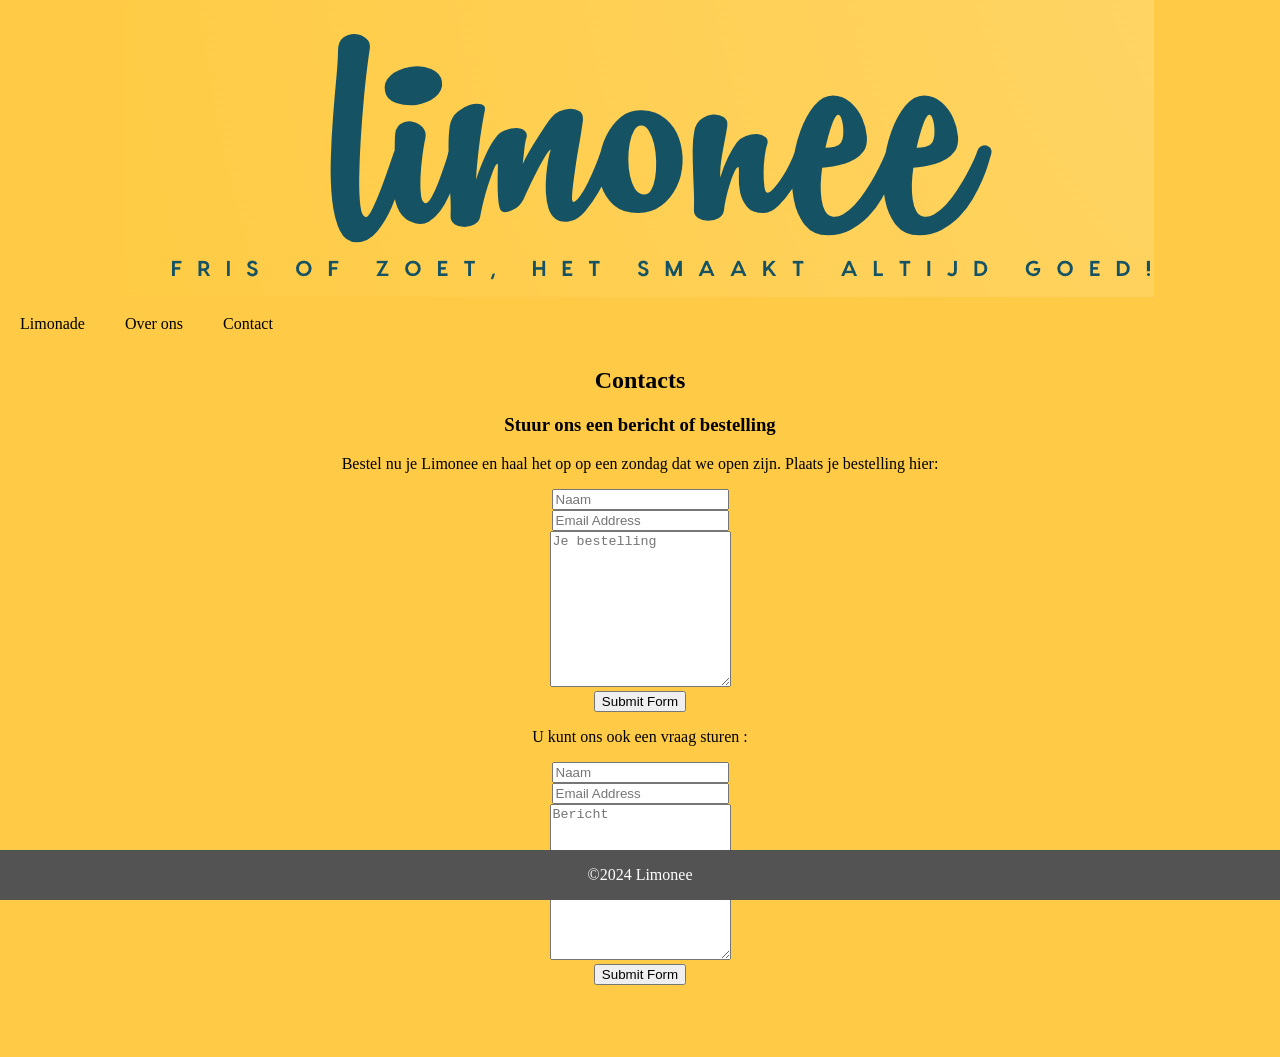
==== contact/index.html @ 34a2367e "Add files via upload" ====
<!DOCTYPE html>
<html>
    <head>
        <title>Limonee - contacts</title>
        <link rel="stylesheet" href="../styles.css">
        <meta charset="UTF-8">
        <meta name="description" content="Drink de beste Limonee!">
        <meta name="keywords" content="Limonade, limonee">
        <meta name="author" content="limonee">
        <meta name="viewport" content="width=device-width, initial-scale=1.0">
        <link rel="apple-touch-icon" sizes="180x180" href="/images/apple-touch-icon.png">
<link rel="icon" type="image/png" sizes="32x32" href="/images/favicon-32x32.png">
<link rel="icon" type="image/png" sizes="16x16" href="/image/favicon-16x16.png">
<link rel="manifest" href="/site.webmanifest">
    </head>
    <body>
        <div class="heading">
        <a href="/"><img src="../images/logo.png" alt="limonee" sizes="50"></a>
        <ul>
            <li><a href="/limonade/">Limonade</a></li>
            <li><a href="/about/">Over ons</a></li>
            <li><a href="/contact/">Contact</a></li>
        </ul>
        <h2>
            Contacts
        </h2>
        <h3>
            Stuur ons een bericht of bestelling
        </h3>
        <p>
            Bestel nu je Limonee en haal het op op een zondag dat we open zijn. Plaats je bestelling hier:
        </p>
        <div class="container">
            <form target="_blank" action="https://formsubmit.co/debendevanzelem@gmail.com" method="POST">
              <div class="form-group">
                <div class="form-row">
                  <div class="col">
                    <input type="text" name="name" class="form-control" placeholder="Naam" required>
                  </div>
                  <div class="col">
                    <input type="email" name="email" class="form-control" placeholder="Email Address" required>
                  </div>
                </div>
              </div>
              <div class="form-group">
                <textarea placeholder="Je bestelling" class="form-control" name="message" rows="10" required></textarea>
              </div>
              <button type="submit" class="btn btn-lg btn-dark btn-block">Submit Form</button>
            </form>
          </div>
        </div>
        <p>U kunt ons ook een vraag sturen : </p>
        <div class="container">
          <form target="_blank" action="https://formsubmit.co/debendevanzelem@gmail.com" method="POST">
            <div class="form-group">
              <div class="form-row">
                <div class="col">
                  <input type="text" name="name" class="form-control" placeholder="Naam" required>
                </div>
                <div class="col">
                  <input type="email" name="email" class="form-control" placeholder="Email Address" required>
                </div>
              </div>
            </div>
            <div class="form-group">
              <textarea placeholder="Bericht" class="form-control" name="message" rows="10" required></textarea>
            </div>
            <button type="submit" class="btn btn-lg btn-dark btn-block">Submit Form</button>
          </form>
        </div>
      </div>
      <br>
      <br>
      <br>
      <br>
    </body>
    <footer>
      <div class="footer">
        <p>&#169;2024 Limonee</p>
      </div>
  </footer>
</html>
---- styles.css ----
ul {
    list-style-type: none;
    padding: 0;
    margin: 0;
    overflow: hidden;
    text-align: center;
    
}

/* Menu items */
li {
    float: left;
    position: relative;
    text-align: center;
}

li a {
    display: block;
    color: rgb(0, 0, 0);
    padding: 14px 20px;
    text-decoration: none;
    text-align: center;
}

li a:hover {
    text-align: center;
}

p {
text-align: center;}
body {margin: 0%;
    color: rgb(0, 0, 0);
background-color: rgba(255,203,70,255);
text-align: center;
align-content: center;}
h1 {
    margin: 0%;
     text-align: center;}
h2 {text-align: center;}
h3 {text-align: center;}
.heading {align-content: center;}
.footer { position: fixed;
    left: 0;
    bottom: 0;
    width: 100%;
    background-color: rgb(83, 83, 83);
    color: white;
    text-align: center;}
    .agenda-container {
        text-align: center;
        max-width: 600px;
        margin: auto;
        padding: 20px;
        background-color: #fef4e8;
        border: 2px solid #f9d7a6;
        border-radius: 10px;
    }

    ul.agenda {
        list-style: none;
        padding: 0;
    }
    
    ul.agenda li {
        background-color: #ffebcd;
        margin: 10px 0;
        padding: 15px;
        border-radius: 8px;
        border: 1px solid #f9d7a6;
    }
    
    ul.agenda li.open {
        background-color: #d4edda;
        border-color: #c3e6cb;
        color: #155724;
    }
    
    ul.agenda li.closed {
        background-color: #f8d7da;
        border-color: #f5c6cb;
        color: #721c24;
    }
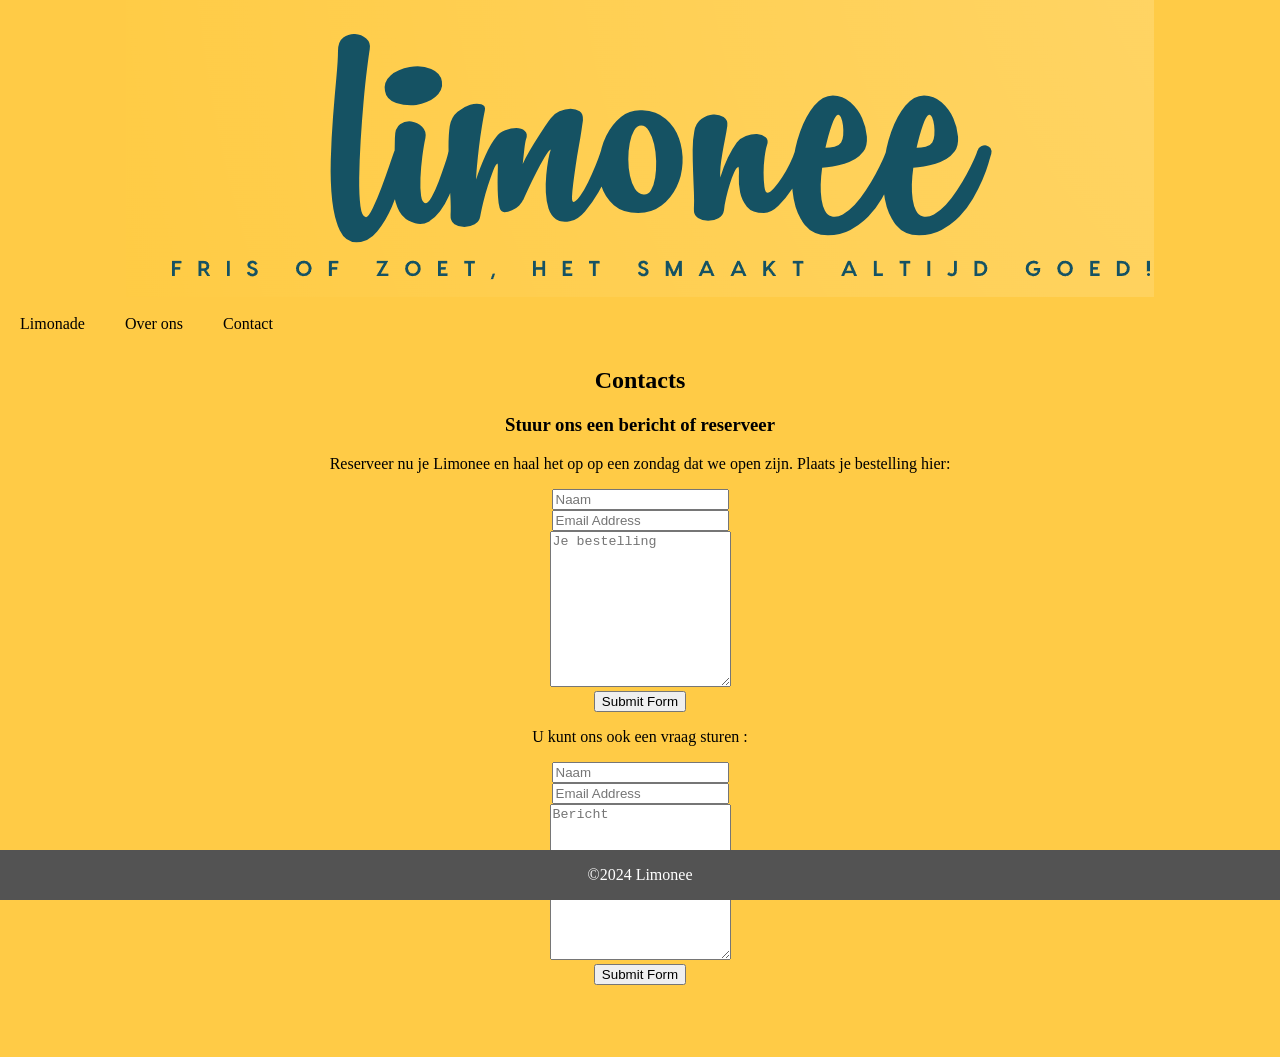
==== commit 1fd2cc70: "Update index.html" ====
--- a/contact/index.html
+++ b/contact/index.html
@@ -25,10 +25,10 @@
             Contacts
         </h2>
         <h3>
-            Stuur ons een bericht of bestelling
+            Stuur ons een bericht of reserveer
         </h3>
         <p>
-            Bestel nu je Limonee en haal het op op een zondag dat we open zijn. Plaats je bestelling hier:
+            Reserveer nu je Limonee en haal het op op een zondag dat we open zijn. Plaats je bestelling hier:
         </p>
         <div class="container">
             <form target="_blank" action="https://formsubmit.co/debendevanzelem@gmail.com" method="POST">
@@ -79,4 +79,4 @@
         <p>&#169;2024 Limonee</p>
       </div>
   </footer>
-</html>+</html>
